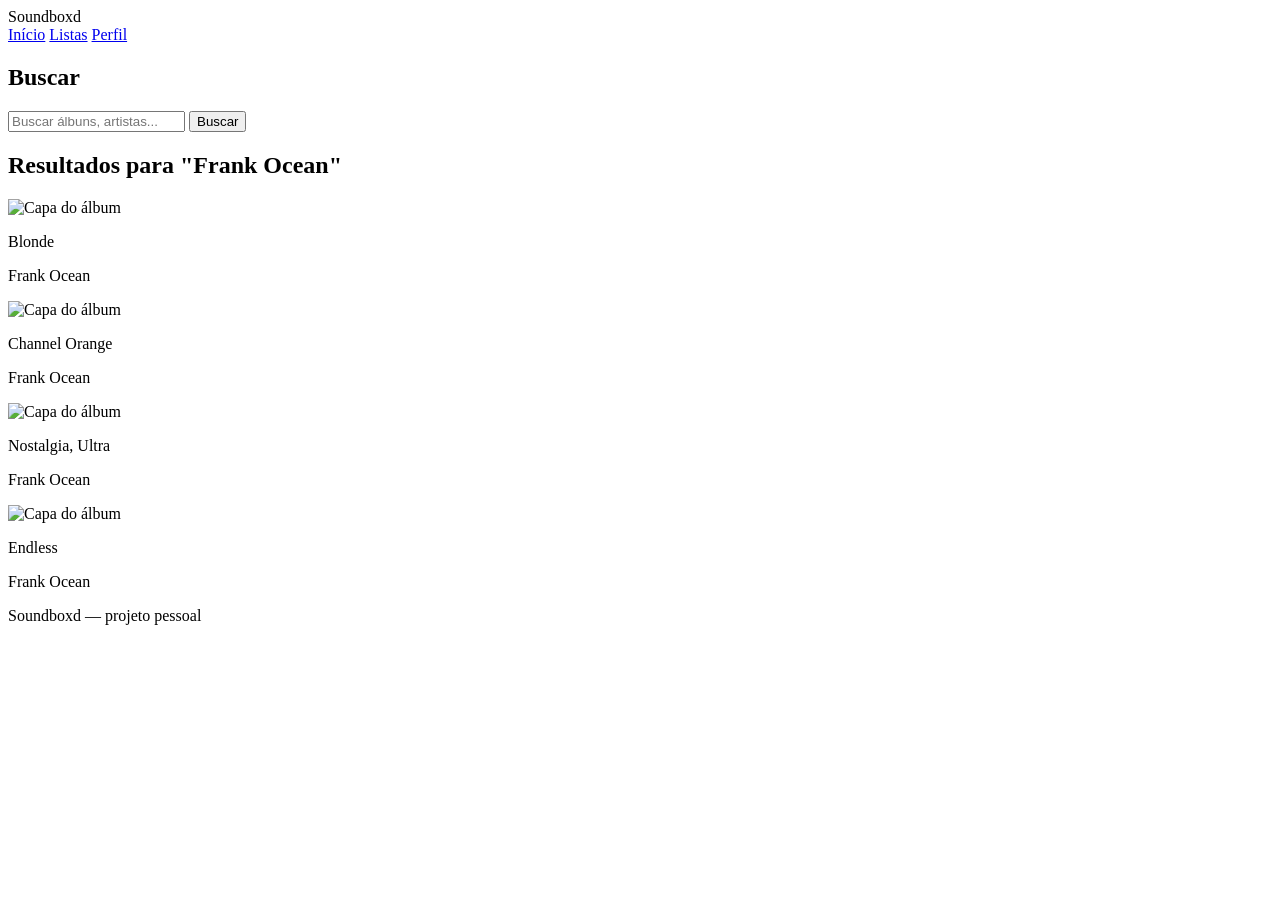
==== frontend/buscar.html @ 51b06aa5 "feat: create initial Soundboxd search structure" ====
<!DOCTYPE html>
<html lang="pt-BR">
<head>
  <meta charset="UTF-8">
  <meta name="viewport" content="width=device-width, initial-scale=1.0">
  <title>Soundboxd — Buscar</title>
  <link rel="stylesheet" href="buscar.css">
</head>
<body>

  <header class="topbar">
    <div class="logo">Soundboxd</div>
    <nav>
      <a href="index.html">Início</a>
      <a href="lists.html">Listas</a>
      <a href="perfil.html">Perfil</a>
    </nav>
  </header>

  <main>
    <section class="search-header">
      <h1>Buscar</h1>
      <form class="search-form">
        <input type="text" class="search-input" placeholder="Buscar álbuns, artistas...">
        <button type="submit" class="search-btn">Buscar</button>
      </form>
    </section>

    <section class="search-results">
      <h2>Resultados para "Frank Ocean"</h2>
      <div class="album-grid">
        <div class="album-card">
          <img src="https://placehold.co/200x200" alt="Capa do álbum">
          <p class="album-title">Blonde</p>
          <p class="album-artist">Frank Ocean</p>
        </div>
        <div class="album-card">
          <img src="https://placehold.co/200x200" alt="Capa do álbum">
          <p class="album-title">Channel Orange</p>
          <p class="album-artist">Frank Ocean</p>
        </div>
        <div class="album-card">
          <img src="https://placehold.co/200x200" alt="Capa do álbum">
          <p class="album-title">Nostalgia, Ultra</p>
          <p class="album-artist">Frank Ocean</p>
        </div>
        <div class="album-card">
          <img src="https://placehold.co/200x200" alt="Capa do álbum">
          <p class="album-title">Endless</p>
          <p class="album-artist">Frank Ocean</p>
        </div>
      </div>
    </section>
  </main>

  <footer>
    <p>Soundboxd — projeto pessoal</p>
  </footer>

</body>
</html>
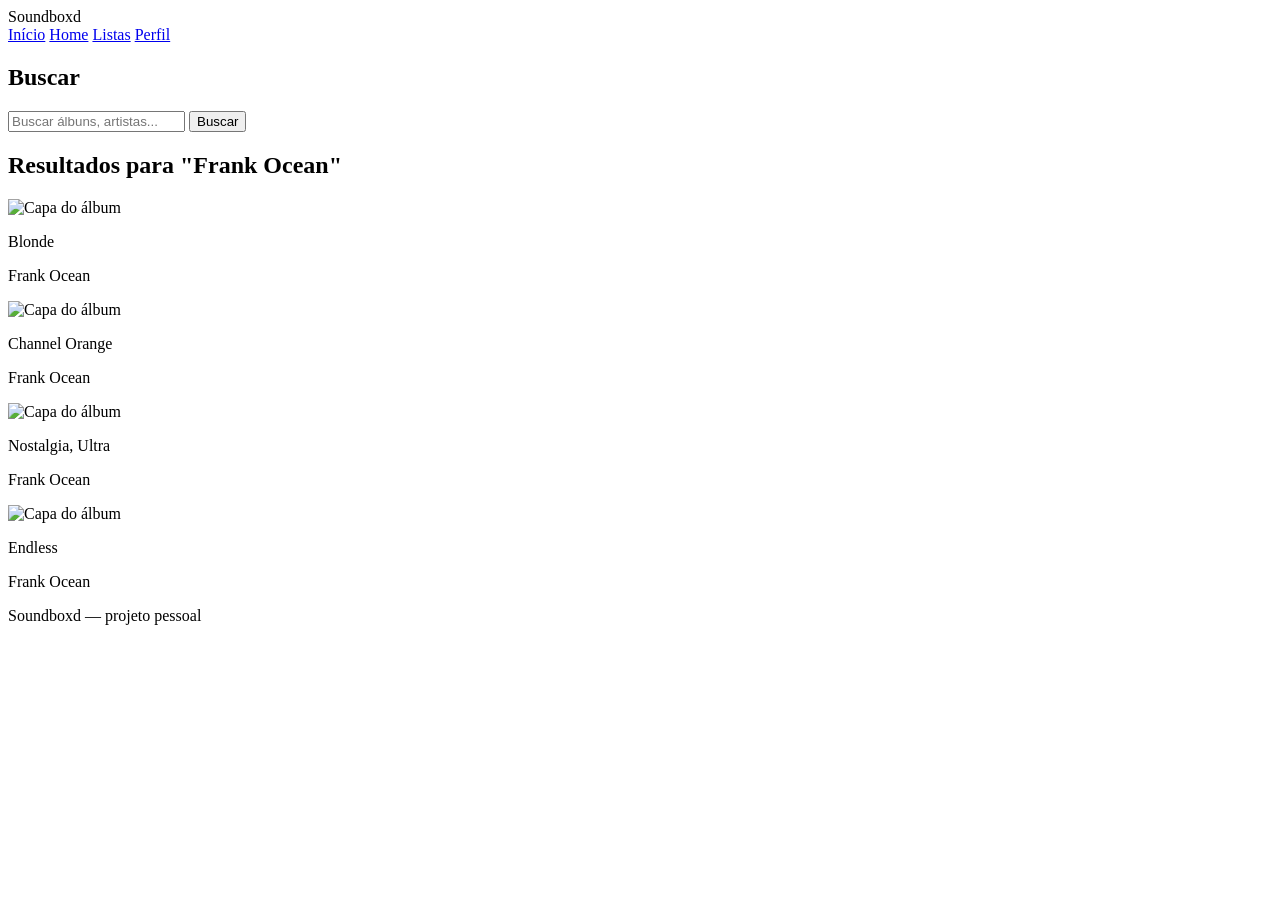
==== commit ae7d0c5a: "update: adding home.html" ====
--- a/frontend/buscar.html
+++ b/frontend/buscar.html
@@ -12,6 +12,7 @@
     <div class="logo">Soundboxd</div>
     <nav>
       <a href="index.html">Início</a>
+      <a href="home.html">Home</a>
       <a href="lists.html">Listas</a>
       <a href="perfil.html">Perfil</a>
     </nav>
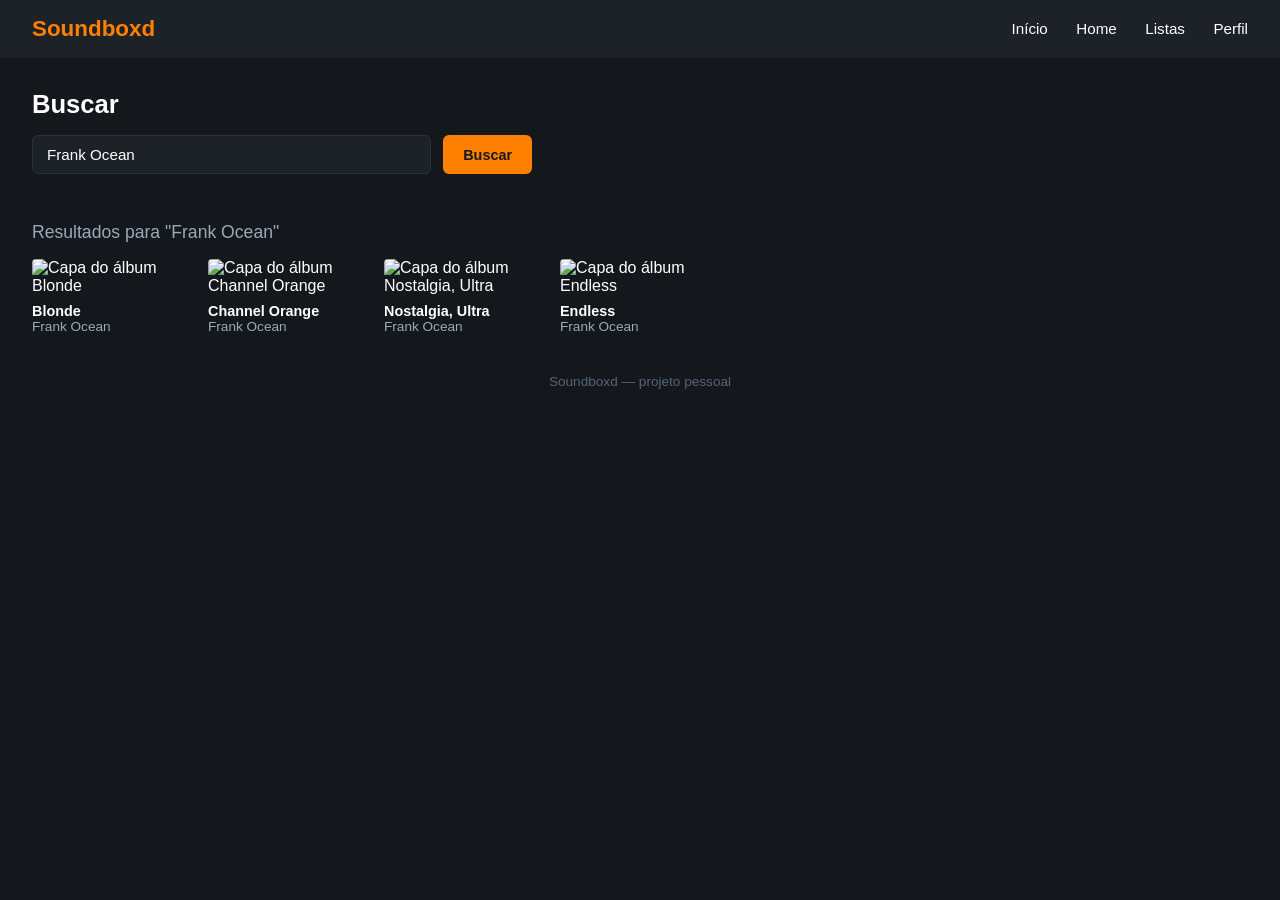
==== commit 8e2d76d9: "Merge pull request #41 from rafaelmvalente/feature/contextual-listening-timeline feat: add contextua" ====
--- a/frontend/buscar.html
+++ b/frontend/buscar.html
@@ -4,7 +4,8 @@
   <meta charset="UTF-8">
   <meta name="viewport" content="width=device-width, initial-scale=1.0">
   <title>Soundboxd — Buscar</title>
-  <link rel="stylesheet" href="buscar.css">
+  <link rel="stylesheet" href="css/buscar.css">
+  <link rel="stylesheet" href="css/app.css">
 </head>
 <body>
 
@@ -21,36 +22,15 @@
   <main>
     <section class="search-header">
       <h1>Buscar</h1>
-      <form class="search-form">
-        <input type="text" class="search-input" placeholder="Buscar álbuns, artistas...">
+      <form class="search-form" id="search-form">
+        <input type="search" class="search-input" name="q" placeholder="Buscar álbuns, artistas..." aria-label="Buscar álbuns ou artistas">
         <button type="submit" class="search-btn">Buscar</button>
       </form>
     </section>
 
     <section class="search-results">
-      <h2>Resultados para "Frank Ocean"</h2>
-      <div class="album-grid">
-        <div class="album-card">
-          <img src="https://placehold.co/200x200" alt="Capa do álbum">
-          <p class="album-title">Blonde</p>
-          <p class="album-artist">Frank Ocean</p>
-        </div>
-        <div class="album-card">
-          <img src="https://placehold.co/200x200" alt="Capa do álbum">
-          <p class="album-title">Channel Orange</p>
-          <p class="album-artist">Frank Ocean</p>
-        </div>
-        <div class="album-card">
-          <img src="https://placehold.co/200x200" alt="Capa do álbum">
-          <p class="album-title">Nostalgia, Ultra</p>
-          <p class="album-artist">Frank Ocean</p>
-        </div>
-        <div class="album-card">
-          <img src="https://placehold.co/200x200" alt="Capa do álbum">
-          <p class="album-title">Endless</p>
-          <p class="album-artist">Frank Ocean</p>
-        </div>
-      </div>
+      <h2 id="search-heading" aria-live="polite"></h2>
+      <div class="album-grid" id="search-results-grid"></div>
     </section>
   </main>
 
@@ -58,5 +38,6 @@
     <p>Soundboxd — projeto pessoal</p>
   </footer>
 
+  <script src="JS/script.js" defer></script>
 </body>
 </html>
--- a/frontend/css/buscar.css
+++ b/frontend/css/buscar.css
@@ -0,0 +1,121 @@
+* {
+  box-sizing: border-box;
+  margin: 0;
+  padding: 0;
+}
+
+body {
+  font-family: -apple-system, BlinkMacSystemFont, "Segoe UI", sans-serif;
+  background: #14181c;
+  color: #ffffff;
+}
+
+.topbar {
+  display: flex;
+  justify-content: space-between;
+  align-items: center;
+  padding: 16px 32px;
+  background: #1c2228;
+}
+
+.logo {
+  font-weight: bold;
+  font-size: 1.4rem;
+  color: #ff8000;
+}
+
+nav a {
+  color: #ffffff;
+  text-decoration: none;
+  margin-left: 24px;
+  font-size: 0.95rem;
+}
+
+nav a:hover {
+  color: #ff8000;
+}
+
+.search-header {
+  padding: 32px;
+}
+
+.search-header h1 {
+  font-size: 1.6rem;
+  margin-bottom: 16px;
+}
+
+.search-form {
+  display: flex;
+  gap: 12px;
+  max-width: 500px;
+}
+
+.search-input {
+  flex: 1;
+  background: #1c2228;
+  border: 1px solid #2a323a;
+  border-radius: 6px;
+  padding: 10px 14px;
+  color: #ffffff;
+  font-size: 0.95rem;
+}
+
+.search-input:focus {
+  outline: none;
+  border-color: #ff8000;
+}
+
+.search-btn {
+  background: #ff8000;
+  color: #14181c;
+  border: none;
+  padding: 10px 20px;
+  border-radius: 6px;
+  font-weight: bold;
+  font-size: 0.9rem;
+  cursor: pointer;
+}
+
+.search-btn:hover {
+  background: #ff9a33;
+}
+
+.search-results {
+  padding: 16px 32px;
+}
+
+.search-results h2 {
+  font-size: 1.1rem;
+  color: #9ab;
+  margin-bottom: 16px;
+  font-weight: normal;
+}
+
+.album-grid {
+  display: grid;
+  grid-template-columns: repeat(auto-fill, minmax(160px, 1fr));
+  gap: 16px;
+}
+
+.album-card img {
+  width: 100%;
+  border-radius: 4px;
+}
+
+.album-title {
+  margin-top: 8px;
+  font-weight: bold;
+  font-size: 0.9rem;
+}
+
+.album-artist {
+  color: #9ab;
+  font-size: 0.85rem;
+}
+
+footer {
+  padding: 24px 32px;
+  text-align: center;
+  color: #567;
+  font-size: 0.85rem;
+}
--- a/frontend/css/app.css
+++ b/frontend/css/app.css
@@ -0,0 +1,192 @@
+.app-notice {
+  position: sticky;
+  top: 0;
+  z-index: 20;
+  padding: 12px 20px;
+  color: #14181c;
+  background: #ff9a33;
+  text-align: center;
+}
+
+.app-notice.error {
+  color: #fff;
+  background: #a83232;
+}
+
+.app-notice.success {
+  color: #fff;
+  background: #287348;
+}
+
+.app-empty {
+  padding: 16px;
+  color: #9ab;
+  background: #1c2228;
+  border-radius: 8px;
+}
+
+.logout-btn {
+  margin-left: 20px;
+  padding: 7px 10px;
+  color: #fff;
+  background: transparent;
+  border: 1px solid #53616d;
+  border-radius: 6px;
+  cursor: pointer;
+}
+
+.list-card {
+  color: #fff;
+}
+
+.list-album-item {
+  display: inline-flex;
+  align-items: center;
+  gap: 6px;
+  margin: 8px 8px 0 0;
+  padding: 6px 9px;
+  color: #d0d8e0;
+  background: #14181c;
+  border-radius: 5px;
+  font-size: 0.85rem;
+}
+
+.list-remove-btn {
+  padding: 4px 8px;
+  color: #fff;
+  background: transparent;
+  border: 1px solid #53616d;
+  border-radius: 5px;
+  cursor: pointer;
+}
+
+.auth-message {
+  min-height: 1.2em;
+  margin-top: 12px;
+  color: #ff9a33;
+  font-size: 0.9rem;
+}
+
+.auth-message[data-type="error"] {
+  color: #ff7777;
+}
+
+.modal-overlay {
+  display: none;
+  position: fixed;
+  inset: 0;
+  z-index: 10;
+  align-items: center;
+  justify-content: center;
+  padding: 20px;
+  background: rgb(0 0 0 / 65%);
+}
+
+.modal-overlay.active {
+  display: flex;
+}
+
+.modal-box {
+  position: relative;
+  width: min(100%, 440px);
+  max-height: 90vh;
+  overflow: auto;
+  padding: 24px;
+  color: #fff;
+  background: #1c2228;
+  border-radius: 8px;
+}
+
+.modal-box h2 {
+  margin-bottom: 16px;
+}
+
+.modal-box label {
+  display: block;
+  margin: 12px 0 6px;
+  color: #9ab;
+  font-size: 0.9rem;
+}
+
+.modal-box input,
+.modal-box select {
+  width: 100%;
+  margin-bottom: 12px;
+  padding: 10px 12px;
+  color: #fff;
+  background: #14181c;
+  border: 1px solid #2a323a;
+  border-radius: 6px;
+  font: inherit;
+}
+
+.modal-box button:disabled {
+  cursor: not-allowed;
+  opacity: 0.55;
+}
+
+.modal-close {
+  position: absolute;
+  top: 10px;
+  right: 12px;
+  color: #fff;
+  background: none;
+  border: 0;
+  font-size: 1.4rem;
+  cursor: pointer;
+}
+
+.like-btn {
+  padding: 0;
+  color: inherit;
+  background: transparent;
+  border: 0;
+  font: inherit;
+  cursor: pointer;
+}
+
+.album-card a {
+  color: inherit;
+  text-decoration: none;
+}
+
+.album-card a:hover .album-title {
+  color: #ff8000;
+}
+
+.album-card img {
+  aspect-ratio: 1;
+  object-fit: cover;
+}
+
+@media (max-width: 700px) {
+  .topbar {
+    flex-wrap: wrap;
+    gap: 14px;
+    padding: 16px;
+  }
+
+  nav {
+    display: flex;
+    flex-wrap: wrap;
+    gap: 12px;
+  }
+
+  nav a,
+  .logout-btn {
+    margin-left: 0;
+  }
+
+  .hero,
+  .album-grid-section,
+  .review-section,
+  .feed-section,
+  .search-header,
+  .search-results,
+  .profile-header,
+  .lists-section,
+  .lists-header {
+    padding-left: 16px;
+    padding-right: 16px;
+  }
+}
